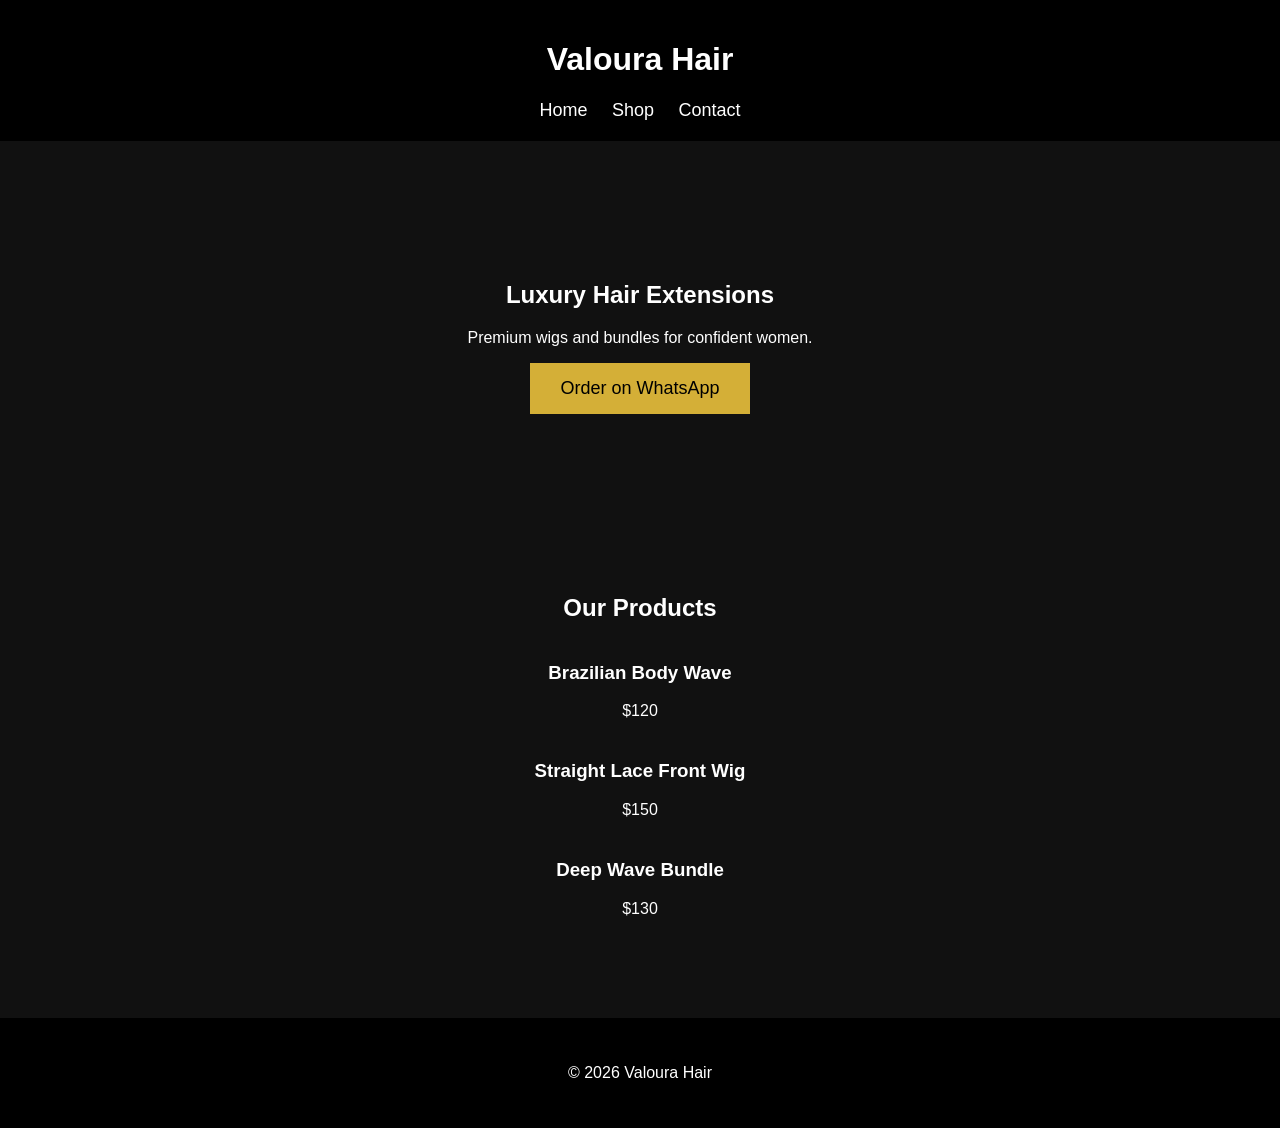
==== index.html @ 753c5654 "Create index.html" ====
<!DOCTYPE html>
<html>
<head>
<title>Valoura Hair</title>

<style>
body{
font-family: Arial;
margin:0;
background:#111;
color:white;
text-align:center;
}

header{
background:black;
padding:20px;
}

nav a{
color:white;
margin:10px;
text-decoration:none;
font-size:18px;
}

.hero{
padding:120px 20px;
}

button{
background:#d4af37;
border:none;
padding:15px 30px;
font-size:18px;
cursor:pointer;
}

.products{
margin-top:60px;
}

.product{
margin:40px;
}
</style>

</head>

<body>

<header>
<h1>Valoura Hair</h1>

<nav>
<a href="#">Home</a>
<a href="#">Shop</a>
<a href="#">Contact</a>
</nav>

</header>

<section class="hero">

<h2>Luxury Hair Extensions</h2>

<p>Premium wigs and bundles for confident women.</p>

<button onclick="window.location.href='https://wa.me/2340000000000'">
Order on WhatsApp
</button>

</section>

<section class="products">

<h2>Our Products</h2>

<div class="product">
<h3>Brazilian Body Wave</h3>
<p>$120</p>
</div>

<div class="product">
<h3>Straight Lace Front Wig</h3>
<p>$150</p>
</div>

<div class="product">
<h3>Deep Wave Bundle</h3>
<p>$130</p>
</div>

</section>

<footer style="margin-top:100px;padding:30px;background:black;">
<p>© 2026 Valoura Hair</p>
</footer>

</body>
</html>
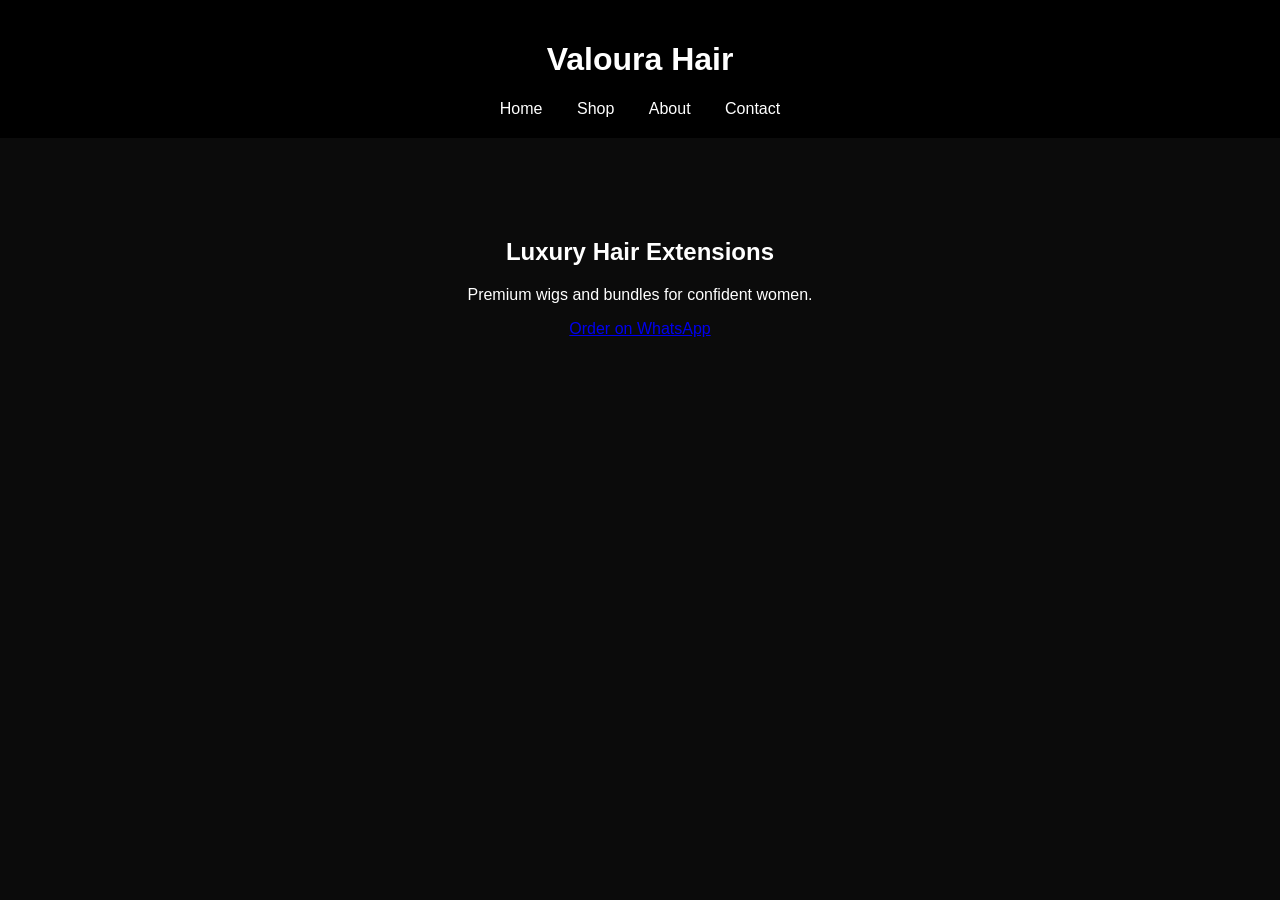
==== commit 5c0107f0: "Update index.html" ====
--- a/index.html
+++ b/index.html
@@ -2,100 +2,30 @@
 <html>
 <head>
 <title>Valoura Hair</title>
-
-<style>
-body{
-font-family: Arial;
-margin:0;
-background:#111;
-color:white;
-text-align:center;
-}
-
-header{
-background:black;
-padding:20px;
-}
-
-nav a{
-color:white;
-margin:10px;
-text-decoration:none;
-font-size:18px;
-}
-
-.hero{
-padding:120px 20px;
-}
-
-button{
-background:#d4af37;
-border:none;
-padding:15px 30px;
-font-size:18px;
-cursor:pointer;
-}
-
-.products{
-margin-top:60px;
-}
-
-.product{
-margin:40px;
-}
-</style>
-
+<link rel="stylesheet" href="style.css">
 </head>
 
 <body>
 
 <header>
 <h1>Valoura Hair</h1>
-
 <nav>
-<a href="#">Home</a>
-<a href="#">Shop</a>
-<a href="#">Contact</a>
+<a href="index.html">Home</a>
+<a href="shop.html">Shop</a>
+<a href="about.html">About</a>
+<a href="contact.html">Contact</a>
 </nav>
-
 </header>
 
 <section class="hero">
-
 <h2>Luxury Hair Extensions</h2>
-
 <p>Premium wigs and bundles for confident women.</p>
 
-<button onclick="window.location.href='https://wa.me/2340000000000'">
+<a class="whatsapp" 
+href="https://wa.me/2348166511475">
 Order on WhatsApp
-</button>
-
+</a>
 </section>
-
-<section class="products">
-
-<h2>Our Products</h2>
-
-<div class="product">
-<h3>Brazilian Body Wave</h3>
-<p>$120</p>
-</div>
-
-<div class="product">
-<h3>Straight Lace Front Wig</h3>
-<p>$150</p>
-</div>
-
-<div class="product">
-<h3>Deep Wave Bundle</h3>
-<p>$130</p>
-</div>
-
-</section>
-
-<footer style="margin-top:100px;padding:30px;background:black;">
-<p>© 2026 Valoura Hair</p>
-</footer>
 
 </body>
 </html>
--- a/style.css
+++ b/style.css
@@ -0,0 +1,62 @@
+body{
+    margin:0;
+    font-family:Arial, Helvetica, sans-serif;
+    background:#0b0b0b;
+    color:white;
+}
+
+header{
+    background:black;
+    padding:20px;
+    text-align:center;
+}
+
+.logo{
+    font-size:28px;
+    font-weight:bold;
+    color:#d4af37;
+}
+
+nav a{
+    margin:0 15px;
+    text-decoration:none;
+    color:white;
+}
+
+.hero{
+    text-align:center;
+    padding:80px 20px;
+}
+
+.button{
+    background:#d4af37;
+    padding:15px 25px;
+    color:black;
+    text-decoration:none;
+    display:inline-block;
+    margin-top:20px;
+    font-weight:bold;
+}
+
+.products{
+    text-align:center;
+    padding:40px;
+}
+
+.product{
+    margin:25px;
+    padding:20px;
+    border:1px solid #333;
+}
+
+.price{
+    color:#d4af37;
+    font-size:20px;
+}
+
+footer{
+    background:black;
+    text-align:center;
+    padding:20px;
+    margin-top:40px;
+}
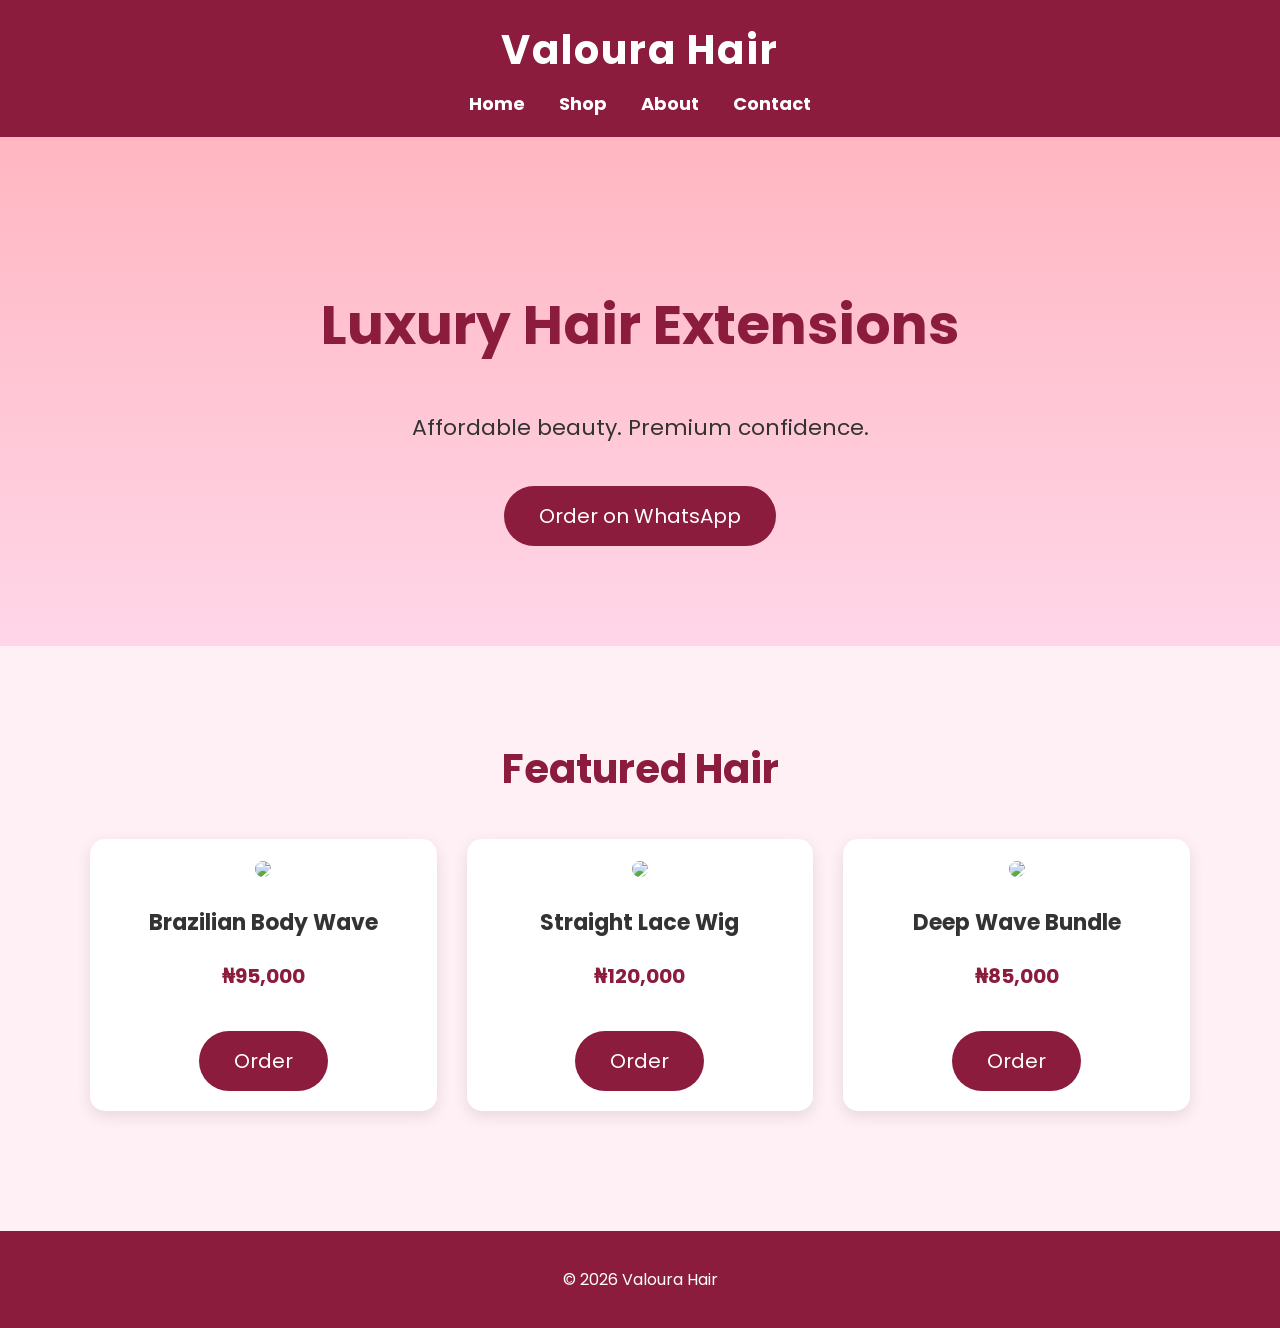
==== commit 657bbc4e: "Update index.html" ====
--- a/index.html
+++ b/index.html
@@ -2,30 +2,91 @@
 <html>
 <head>
 <title>Valoura Hair</title>
+
 <link rel="stylesheet" href="style.css">
+
+<link href="https://fonts.googleapis.com/css2?family=Poppins:wght@400;600&display=swap" rel="stylesheet">
+
 </head>
 
 <body>
 
 <header>
-<h1>Valoura Hair</h1>
+
+<div class="logo">Valoura Hair</div>
+
 <nav>
 <a href="index.html">Home</a>
 <a href="shop.html">Shop</a>
 <a href="about.html">About</a>
 <a href="contact.html">Contact</a>
 </nav>
+
 </header>
 
 <section class="hero">
-<h2>Luxury Hair Extensions</h2>
-<p>Premium wigs and bundles for confident women.</p>
 
-<a class="whatsapp" 
-href="https://wa.me/2348166511475">
+<h1>Luxury Hair Extensions</h1>
+
+<p>Affordable beauty. Premium confidence.</p>
+
+<a class="button" href="https://wa.me/2348166511475">
 Order on WhatsApp
 </a>
+
 </section>
+
+<section class="products">
+
+<h2>Featured Hair</h2>
+
+<div class="product-grid">
+
+<div class="product">
+
+<img src="https://images.unsplash.com/photo-1590159983013-d4ff5fc71b1f">
+
+<h3>Brazilian Body Wave</h3>
+
+<p class="price">₦95,000</p>
+
+<a class="button" href="https://wa.me/2348166511475">Order</a>
+
+</div>
+
+<div class="product">
+
+<img src="https://images.unsplash.com/photo-1605497788044-5a32c7078486">
+
+<h3>Straight Lace Wig</h3>
+
+<p class="price">₦120,000</p>
+
+<a class="button" href="https://wa.me/2348166511475">Order</a>
+
+</div>
+
+<div class="product">
+
+<img src="https://images.unsplash.com/photo-1580618672591-eb180b1a973f">
+
+<h3>Deep Wave Bundle</h3>
+
+<p class="price">₦85,000</p>
+
+<a class="button" href="https://wa.me/2348166511475">Order</a>
+
+</div>
+
+</div>
+
+</section>
+
+<footer>
+
+<p>© 2026 Valoura Hair</p>
+
+</footer>
 
 </body>
 </html>
--- a/style.css
+++ b/style.css
@@ -1,62 +1,112 @@
 body{
-    margin:0;
-    font-family:Arial, Helvetica, sans-serif;
-    background:#0b0b0b;
-    color:white;
+margin:0;
+font-family: 'Poppins', Arial, sans-serif;
+background:#fff0f6;
+color:#333;
 }
 
+/* HEADER */
+
 header{
-    background:black;
-    padding:20px;
-    text-align:center;
+background:#8b1c3d;
+padding:20px;
+text-align:center;
 }
 
 .logo{
-    font-size:28px;
-    font-weight:bold;
-    color:#d4af37;
+font-size:40px;
+color:white;
+font-weight:bold;
+letter-spacing:2px;
+}
+
+nav{
+margin-top:10px;
 }
 
 nav a{
-    margin:0 15px;
-    text-decoration:none;
-    color:white;
+color:white;
+text-decoration:none;
+margin:0 15px;
+font-size:18px;
+font-weight:bold;
 }
 
+/* HERO */
+
 .hero{
-    text-align:center;
-    padding:80px 20px;
+background:linear-gradient(#ffb6c1,#ffd6e8);
+padding:100px 20px;
+text-align:center;
+}
+
+.hero h1{
+font-size:55px;
+color:#8b1c3d;
+}
+
+.hero p{
+font-size:22px;
 }
 
 .button{
-    background:#d4af37;
-    padding:15px 25px;
-    color:black;
-    text-decoration:none;
-    display:inline-block;
-    margin-top:20px;
-    font-weight:bold;
+background:#8b1c3d;
+color:white;
+padding:15px 35px;
+text-decoration:none;
+font-size:20px;
+border-radius:30px;
+display:inline-block;
+margin-top:20px;
 }
 
+/* PRODUCTS */
+
 .products{
-    text-align:center;
-    padding:40px;
+padding:60px 20px;
+text-align:center;
+}
+
+.products h2{
+font-size:40px;
+color:#8b1c3d;
+}
+
+.product-grid{
+display:grid;
+grid-template-columns:repeat(auto-fit,minmax(250px,1fr));
+gap:30px;
+max-width:1100px;
+margin:auto;
+margin-top:40px;
 }
 
 .product{
-    margin:25px;
-    padding:20px;
-    border:1px solid #333;
+background:white;
+padding:20px;
+border-radius:15px;
+box-shadow:0 5px 15px rgba(0,0,0,0.1);
+}
+
+.product img{
+width:100%;
+border-radius:10px;
+}
+
+.product h3{
+font-size:22px;
 }
 
 .price{
-    color:#d4af37;
-    font-size:20px;
+color:#8b1c3d;
+font-size:20px;
+font-weight:bold;
 }
 
 footer{
-    background:black;
-    text-align:center;
-    padding:20px;
-    margin-top:40px;
+background:#8b1c3d;
+color:white;
+text-align:center;
+padding:20px;
+margin-top:60px;
 }
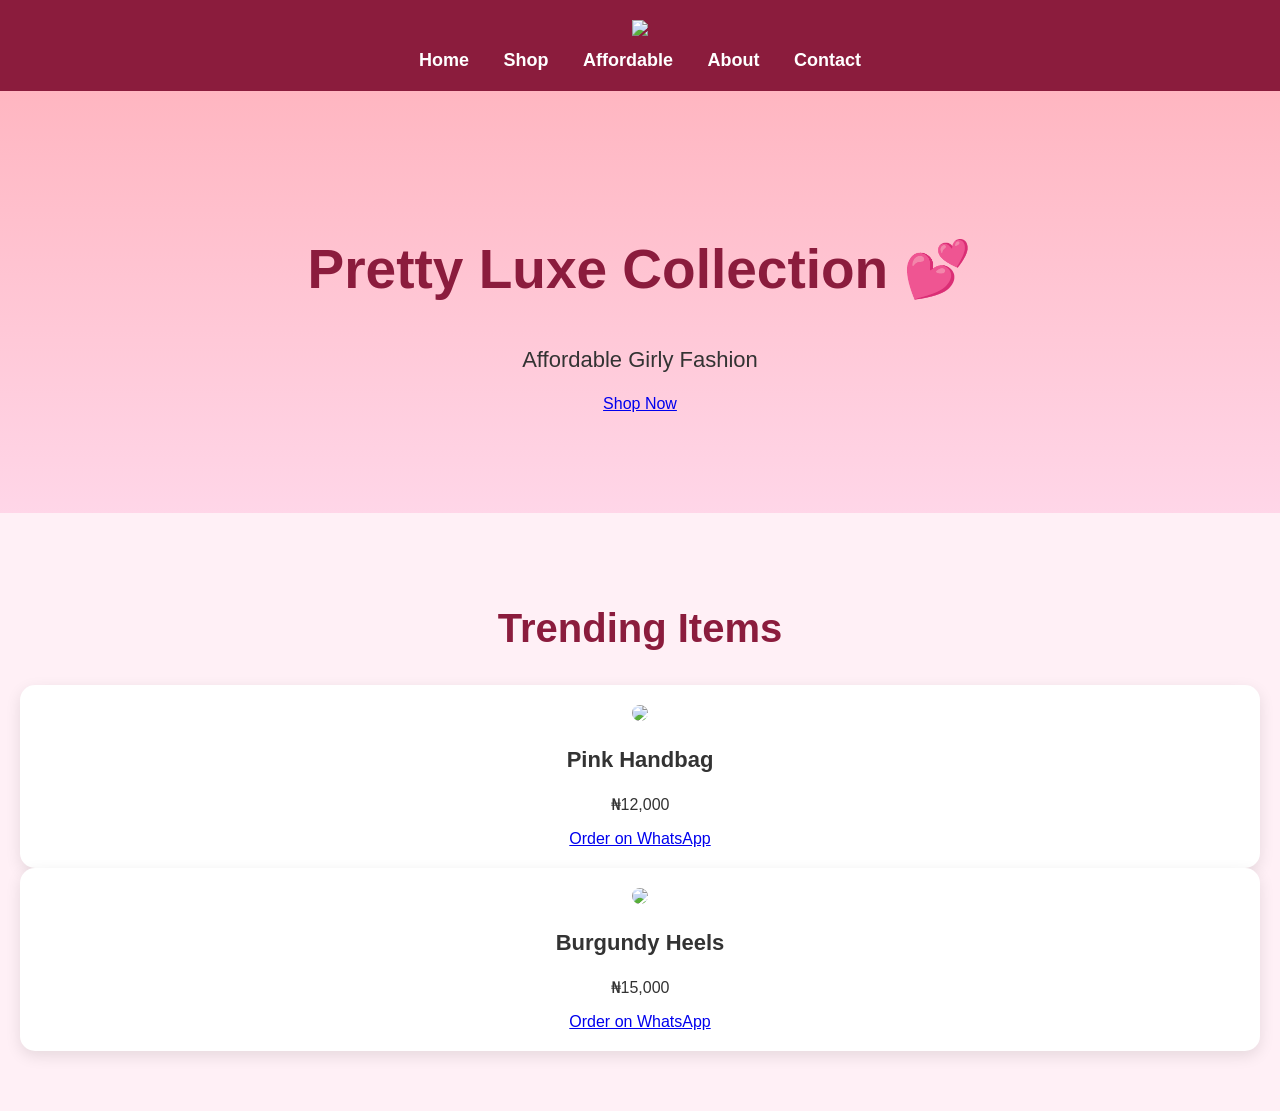
==== commit 28bf9e79: "Update index.html" ====
--- a/index.html
+++ b/index.html
@@ -1,92 +1,60 @@
 <!DOCTYPE html>
 <html>
 <head>
-<title>Valoura Hair</title>
-
+<title>Pretty Luxe Store</title>
 <link rel="stylesheet" href="style.css">
-
-<link href="https://fonts.googleapis.com/css2?family=Poppins:wght@400;600&display=swap" rel="stylesheet">
-
 </head>
 
 <body>
 
 <header>
-
-<div class="logo">Valoura Hair</div>
+<img src="images/logo.png" class="logo">
 
 <nav>
 <a href="index.html">Home</a>
 <a href="shop.html">Shop</a>
+<a href="cheap.html">Affordable</a>
 <a href="about.html">About</a>
 <a href="contact.html">Contact</a>
 </nav>
-
 </header>
 
 <section class="hero">
+<h1>Pretty Luxe Collection 💕</h1>
+<p>Affordable Girly Fashion</p>
 
-<h1>Luxury Hair Extensions</h1>
-
-<p>Affordable beauty. Premium confidence.</p>
-
-<a class="button" href="https://wa.me/2348166511475">
-Order on WhatsApp
-</a>
-
+<a class="shopbtn" href="shop.html">Shop Now</a>
 </section>
 
 <section class="products">
 
-<h2>Featured Hair</h2>
-
-<div class="product-grid">
+<h2>Trending Items</h2>
 
 <div class="product">
 
-<img src="https://images.unsplash.com/photo-1590159983013-d4ff5fc71b1f">
+<img src="images/product1.jpg">
 
-<h3>Brazilian Body Wave</h3>
+<h3>Pink Handbag</h3>
 
-<p class="price">₦95,000</p>
+<p>₦12,000</p>
 
-<a class="button" href="https://wa.me/2348166511475">Order</a>
+<a href="https://wa.me/2348166511475">Order on WhatsApp</a>
 
 </div>
 
 <div class="product">
 
-<img src="https://images.unsplash.com/photo-1605497788044-5a32c7078486">
+<img src="images/product2.jpg">
 
-<h3>Straight Lace Wig</h3>
+<h3>Burgundy Heels</h3>
 
-<p class="price">₦120,000</p>
+<p>₦15,000</p>
 
-<a class="button" href="https://wa.me/2348166511475">Order</a>
-
-</div>
-
-<div class="product">
-
-<img src="https://images.unsplash.com/photo-1580618672591-eb180b1a973f">
-
-<h3>Deep Wave Bundle</h3>
-
-<p class="price">₦85,000</p>
-
-<a class="button" href="https://wa.me/2348166511475">Order</a>
-
-</div>
+<a href="https://wa.me/2348166511475">Order on WhatsApp</a>
 
 </div>
 
 </section>
 
-<footer>
-
-<p>© 2026 Valoura Hair</p>
-
-</footer>
-
 </body>
 </html>
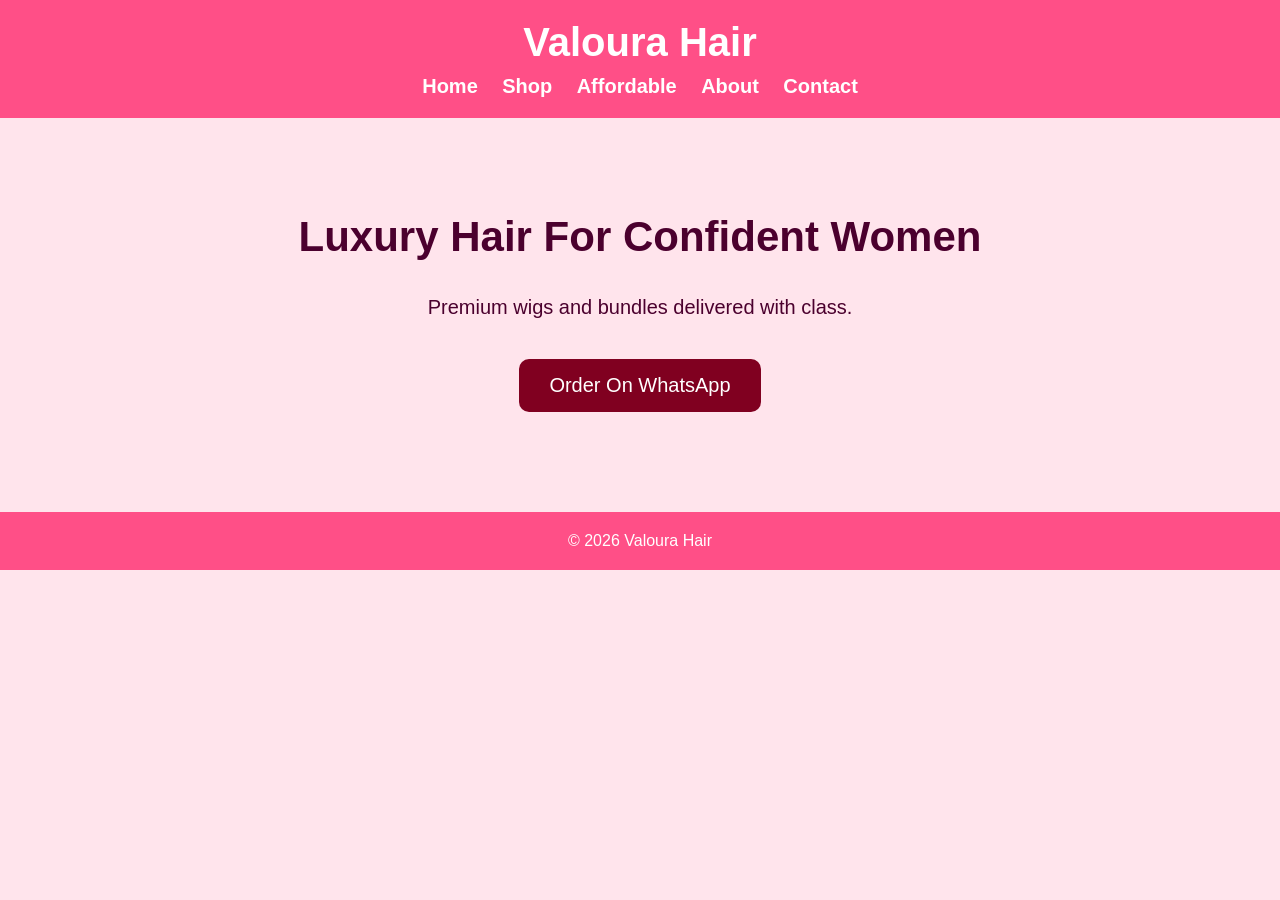
==== commit feaa09b6: "Update index.html" ====
--- a/index.html
+++ b/index.html
@@ -1,60 +1,36 @@
 <!DOCTYPE html>
 <html>
 <head>
-<title>Pretty Luxe Store</title>
+<meta name="viewport" content="width=device-width, initial-scale=1.0">
 <link rel="stylesheet" href="style.css">
+<title>Valoura Hair</title>
 </head>
 
 <body>
 
 <header>
-<img src="images/logo.png" class="logo">
-
+<h1>Valoura Hair</h1>
 <nav>
 <a href="index.html">Home</a>
 <a href="shop.html">Shop</a>
-<a href="cheap.html">Affordable</a>
+<a href="affordable.html">Affordable</a>
 <a href="about.html">About</a>
 <a href="contact.html">Contact</a>
 </nav>
 </header>
 
 <section class="hero">
-<h1>Pretty Luxe Collection 💕</h1>
-<p>Affordable Girly Fashion</p>
+<h2>Luxury Hair For Confident Women</h2>
+<p>Premium wigs and bundles delivered with class.</p>
 
-<a class="shopbtn" href="shop.html">Shop Now</a>
+<a class="button" href="https://wa.me/2348166511475">
+Order On WhatsApp
+</a>
 </section>
 
-<section class="products">
-
-<h2>Trending Items</h2>
-
-<div class="product">
-
-<img src="images/product1.jpg">
-
-<h3>Pink Handbag</h3>
-
-<p>₦12,000</p>
-
-<a href="https://wa.me/2348166511475">Order on WhatsApp</a>
-
-</div>
-
-<div class="product">
-
-<img src="images/product2.jpg">
-
-<h3>Burgundy Heels</h3>
-
-<p>₦15,000</p>
-
-<a href="https://wa.me/2348166511475">Order on WhatsApp</a>
-
-</div>
-
-</section>
+<footer>
+© 2026 Valoura Hair
+</footer>
 
 </body>
 </html>
--- a/style.css
+++ b/style.css
@@ -1,23 +1,20 @@
 body{
 margin:0;
-font-family: 'Poppins', Arial, sans-serif;
-background:#fff0f6;
-color:#333;
+font-family:Poppins, Arial;
+background:#ffe4ec;
+color:#4b002e;
 }
 
-/* HEADER */
-
 header{
-background:#8b1c3d;
+background:#ff4f87;
 padding:20px;
 text-align:center;
+color:white;
 }
 
-.logo{
+header h1{
+margin:0;
 font-size:40px;
-color:white;
-font-weight:bold;
-letter-spacing:2px;
 }
 
 nav{
@@ -27,86 +24,64 @@
 nav a{
 color:white;
 text-decoration:none;
-margin:0 15px;
-font-size:18px;
+margin:10px;
+font-size:20px;
 font-weight:bold;
 }
 
-/* HERO */
-
 .hero{
-background:linear-gradient(#ffb6c1,#ffd6e8);
-padding:100px 20px;
 text-align:center;
+padding:60px 20px;
 }
 
-.hero h1{
-font-size:55px;
-color:#8b1c3d;
+.hero h2{
+font-size:42px;
 }
 
 .hero p{
-font-size:22px;
+font-size:20px;
 }
 
 .button{
-background:#8b1c3d;
+background:#800020;
 color:white;
-padding:15px 35px;
+padding:15px 30px;
 text-decoration:none;
+border-radius:10px;
 font-size:20px;
-border-radius:30px;
 display:inline-block;
 margin-top:20px;
 }
 
-/* PRODUCTS */
-
 .products{
-padding:60px 20px;
-text-align:center;
+display:grid;
+grid-template-columns:1fr;
+gap:25px;
+padding:30px;
 }
 
-.products h2{
-font-size:40px;
-color:#8b1c3d;
+.card{
+background:white;
+border-radius:15px;
+padding:25px;
+text-align:center;
+box-shadow:0 10px 20px rgba(0,0,0,0.1);
 }
 
-.product-grid{
-display:grid;
-grid-template-columns:repeat(auto-fit,minmax(250px,1fr));
-gap:30px;
-max-width:1100px;
-margin:auto;
-margin-top:40px;
-}
-
-.product{
-background:white;
-padding:20px;
-border-radius:15px;
-box-shadow:0 5px 15px rgba(0,0,0,0.1);
-}
-
-.product img{
-width:100%;
-border-radius:10px;
-}
-
-.product h3{
-font-size:22px;
+.card h3{
+font-size:26px;
 }
 
 .price{
-color:#8b1c3d;
-font-size:20px;
+font-size:22px;
 font-weight:bold;
+color:#800020;
 }
 
 footer{
-background:#8b1c3d;
+background:#ff4f87;
 color:white;
 text-align:center;
 padding:20px;
-margin-top:60px;
+margin-top:40px;
 }
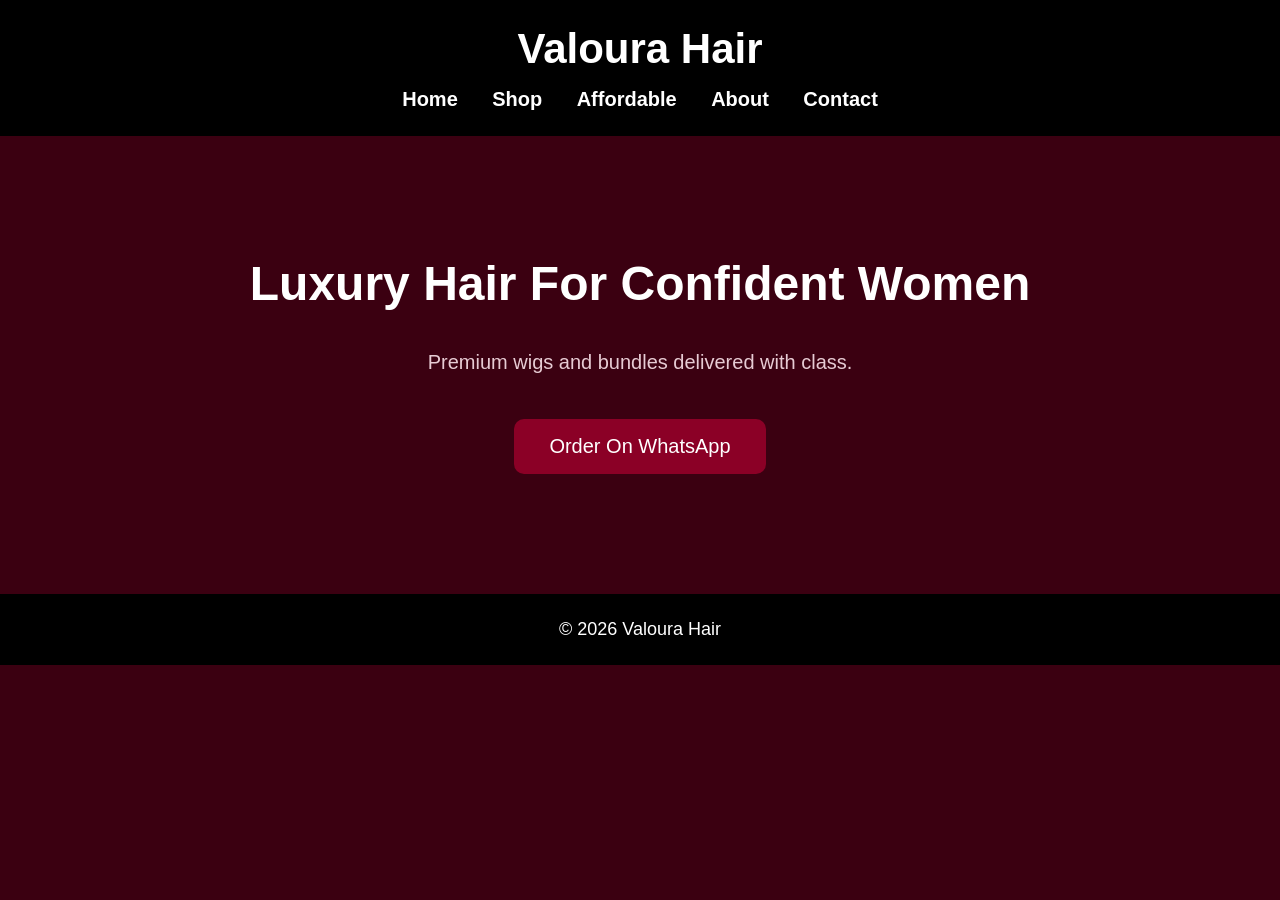
==== commit 0712d319: "Update index.html" ====
--- a/index.html
+++ b/index.html
@@ -1,15 +1,16 @@
 <!DOCTYPE html>
 <html>
+
 <head>
-<meta name="viewport" content="width=device-width, initial-scale=1.0">
+<title>Valoura Hair</title>
 <link rel="stylesheet" href="style.css">
-<title>Valoura Hair</title>
 </head>
 
 <body>
 
 <header>
 <h1>Valoura Hair</h1>
+
 <nav>
 <a href="index.html">Home</a>
 <a href="shop.html">Shop</a>
@@ -20,12 +21,13 @@
 </header>
 
 <section class="hero">
+
 <h2>Luxury Hair For Confident Women</h2>
+
 <p>Premium wigs and bundles delivered with class.</p>
 
-<a class="button" href="https://wa.me/2348166511475">
-Order On WhatsApp
-</a>
+<a class="button" href="https://wa.me/2348166511475">Order On WhatsApp</a>
+
 </section>
 
 <footer>
--- a/style.css
+++ b/style.css
@@ -1,87 +1,89 @@
 body{
 margin:0;
-font-family:Poppins, Arial;
-background:#ffe4ec;
-color:#4b002e;
+font-family:Arial, Helvetica, sans-serif;
+background:#3b0011;
+color:white;
 }
 
 header{
-background:#ff4f87;
-padding:20px;
+background:black;
+padding:25px;
 text-align:center;
-color:white;
 }
 
 header h1{
 margin:0;
-font-size:40px;
+font-size:42px;
 }
 
 nav{
-margin-top:10px;
+margin-top:15px;
 }
 
 nav a{
 color:white;
 text-decoration:none;
-margin:10px;
+margin:15px;
 font-size:20px;
 font-weight:bold;
 }
 
 .hero{
 text-align:center;
-padding:60px 20px;
+padding:80px 20px;
 }
 
 .hero h2{
-font-size:42px;
+font-size:48px;
 }
 
 .hero p{
 font-size:20px;
+color:#e7cbd4;
 }
 
 .button{
-background:#800020;
+background:#8b0026;
 color:white;
-padding:15px 30px;
+padding:16px 35px;
 text-decoration:none;
 border-radius:10px;
 font-size:20px;
 display:inline-block;
-margin-top:20px;
+margin-top:25px;
 }
 
 .products{
 display:grid;
-grid-template-columns:1fr;
-gap:25px;
-padding:30px;
+grid-template-columns:repeat(auto-fit,minmax(250px,1fr));
+gap:30px;
+padding:40px;
 }
 
 .card{
 background:white;
+color:#3b0011;
 border-radius:15px;
 padding:25px;
 text-align:center;
-box-shadow:0 10px 20px rgba(0,0,0,0.1);
+box-shadow:0 10px 25px rgba(0,0,0,0.3);
 }
 
-.card h3{
-font-size:26px;
+.card img{
+width:100%;
+border-radius:10px;
 }
 
 .price{
 font-size:22px;
 font-weight:bold;
-color:#800020;
+margin:10px 0;
 }
 
 footer{
-background:#ff4f87;
-color:white;
+background:black;
 text-align:center;
-padding:20px;
+padding:25px;
 margin-top:40px;
+font-size:18px;
 }
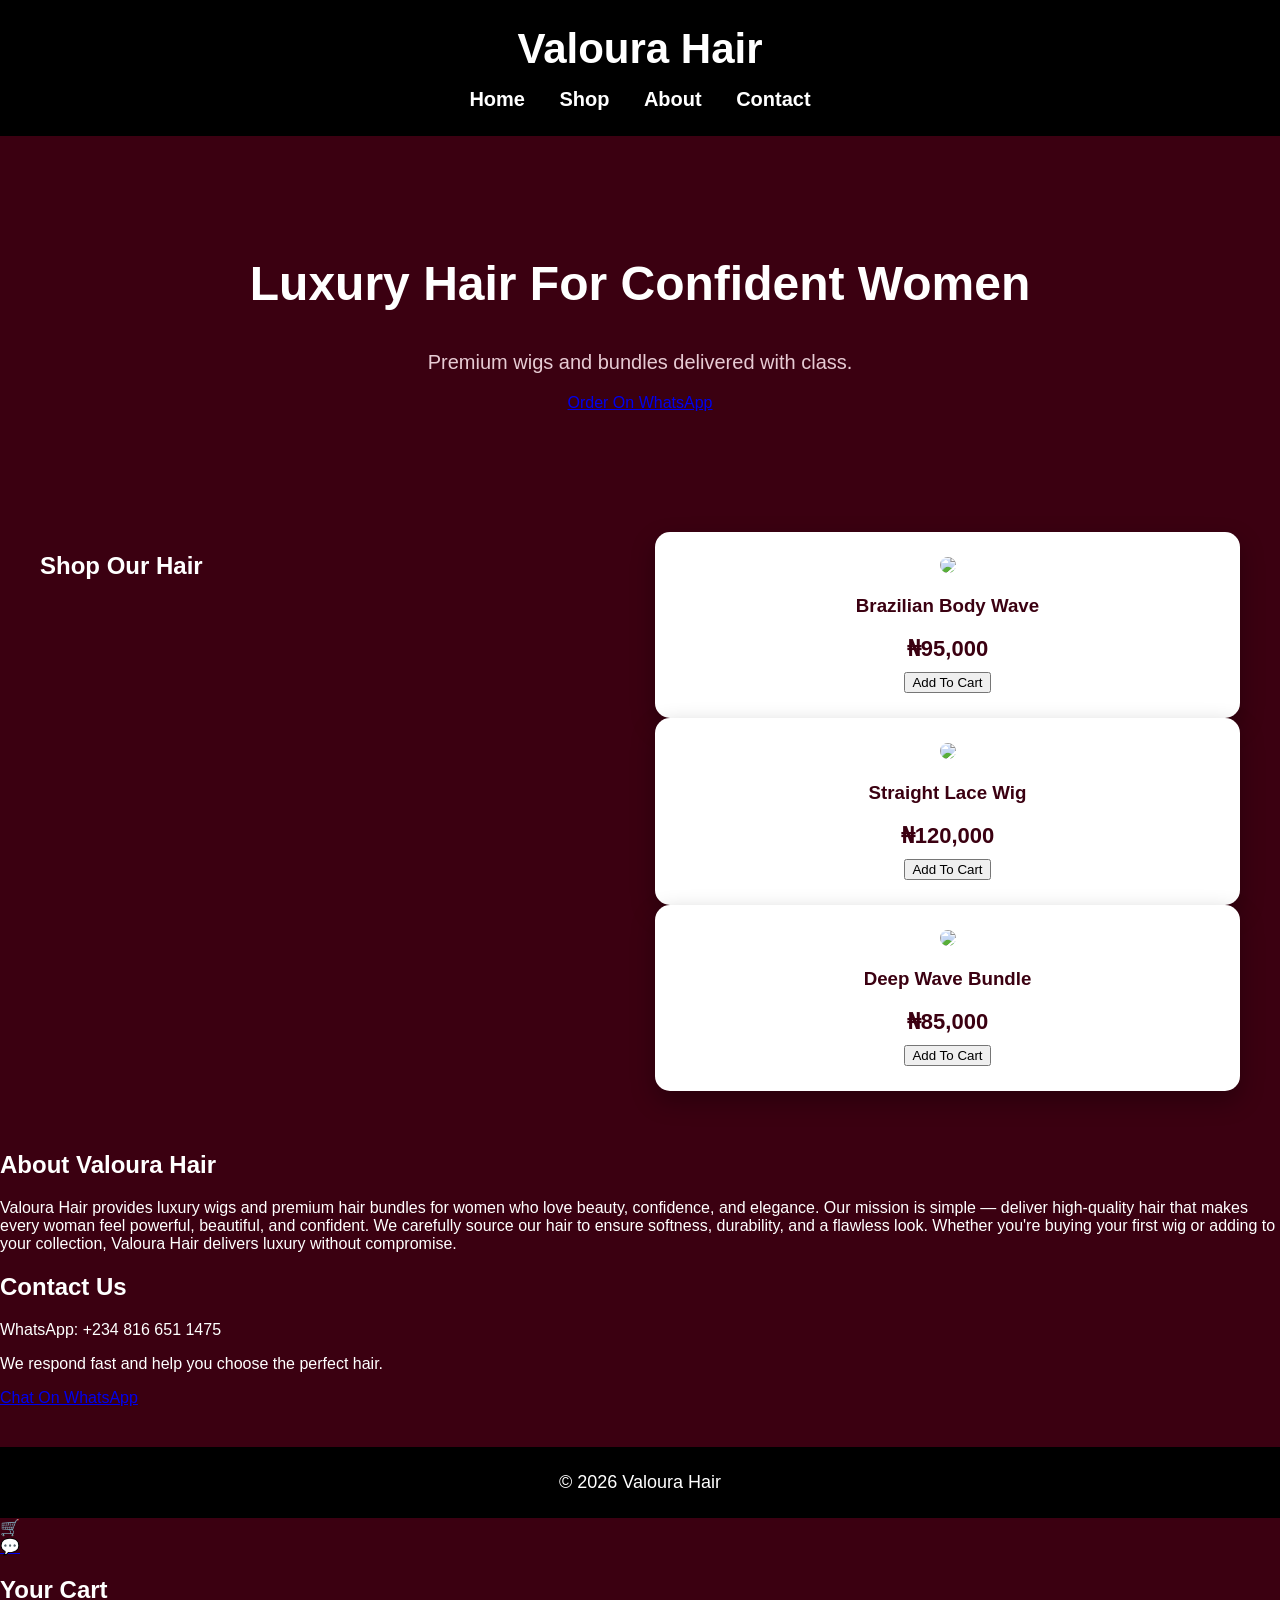
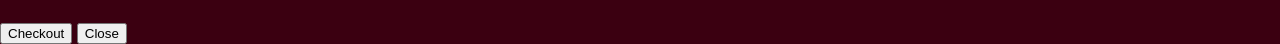
==== commit ae25edca: "Update index.html" ====
--- a/index.html
+++ b/index.html
@@ -2,23 +2,30 @@
 <html>
 
 <head>
+
+<meta name="viewport" content="width=device-width, initial-scale=1">
+
 <title>Valoura Hair</title>
+
 <link rel="stylesheet" href="style.css">
+
 </head>
 
 <body>
 
 <header>
+
 <h1>Valoura Hair</h1>
 
 <nav>
-<a href="index.html">Home</a>
-<a href="shop.html">Shop</a>
-<a href="affordable.html">Affordable</a>
-<a href="about.html">About</a>
-<a href="contact.html">Contact</a>
+<a href="#">Home</a>
+<a href="#shop">Shop</a>
+<a href="#about">About</a>
+<a href="#contact">Contact</a>
 </nav>
+
 </header>
+
 
 <section class="hero">
 
@@ -26,13 +33,132 @@
 
 <p>Premium wigs and bundles delivered with class.</p>
 
-<a class="button" href="https://wa.me/2348166511475">Order On WhatsApp</a>
+<a class="main-btn" href="https://wa.me/2348166511475">Order On WhatsApp</a>
 
 </section>
 
+
+<section id="shop" class="products">
+
+<h2 class="section-title">Shop Our Hair</h2>
+
+<div class="grid">
+
+
+<div class="card">
+
+<img src="https://i.imgur.com/e6Z6Z9x.jpg">
+
+<h3>Brazilian Body Wave</h3>
+
+<p class="price">₦95,000</p>
+
+<button onclick="addToCart('Brazilian Body Wave',95000)">Add To Cart</button>
+
+</div>
+
+
+<div class="card">
+
+<img src="https://i.imgur.com/Dp4R8GQ.jpg">
+
+<h3>Straight Lace Wig</h3>
+
+<p class="price">₦120,000</p>
+
+<button onclick="addToCart('Straight Lace Wig',120000)">Add To Cart</button>
+
+</div>
+
+
+<div class="card">
+
+<img src="https://i.imgur.com/dqQX1Kk.jpg">
+
+<h3>Deep Wave Bundle</h3>
+
+<p class="price">₦85,000</p>
+
+<button onclick="addToCart('Deep Wave Bundle',85000)">Add To Cart</button>
+
+</div>
+
+</div>
+
+</section>
+
+
+
+<section id="about" class="about">
+
+<h2>About Valoura Hair</h2>
+
+<p>
+
+Valoura Hair provides luxury wigs and premium hair bundles for women who love beauty, confidence, and elegance.
+
+Our mission is simple — deliver high-quality hair that makes every woman feel powerful, beautiful, and confident.
+
+We carefully source our hair to ensure softness, durability, and a flawless look.
+
+Whether you're buying your first wig or adding to your collection, Valoura Hair delivers luxury without compromise.
+
+</p>
+
+</section>
+
+
+
+<section id="contact" class="contact">
+
+<h2>Contact Us</h2>
+
+<p>WhatsApp: +234 816 651 1475</p>
+
+<p>We respond fast and help you choose the perfect hair.</p>
+
+<a class="main-btn" href="https://wa.me/2348166511475">Chat On WhatsApp</a>
+
+</section>
+
+
+
 <footer>
+
 © 2026 Valoura Hair
+
 </footer>
 
+
+
+<div class="cart-btn" onclick="openCart()">
+🛒
+</div>
+
+
+<div class="whatsapp">
+<a href="https://wa.me/2348166511475">💬</a>
+</div>
+
+
+
+<div id="cart">
+
+<h2>Your Cart</h2>
+
+<ul id="cart-items"></ul>
+
+<p id="total"></p>
+
+<button onclick="checkout()">Checkout</button>
+
+<button onclick="closeCart()">Close</button>
+
+</div>
+
+
+<script src="script.js"></script>
+
 </body>
+
 </html>
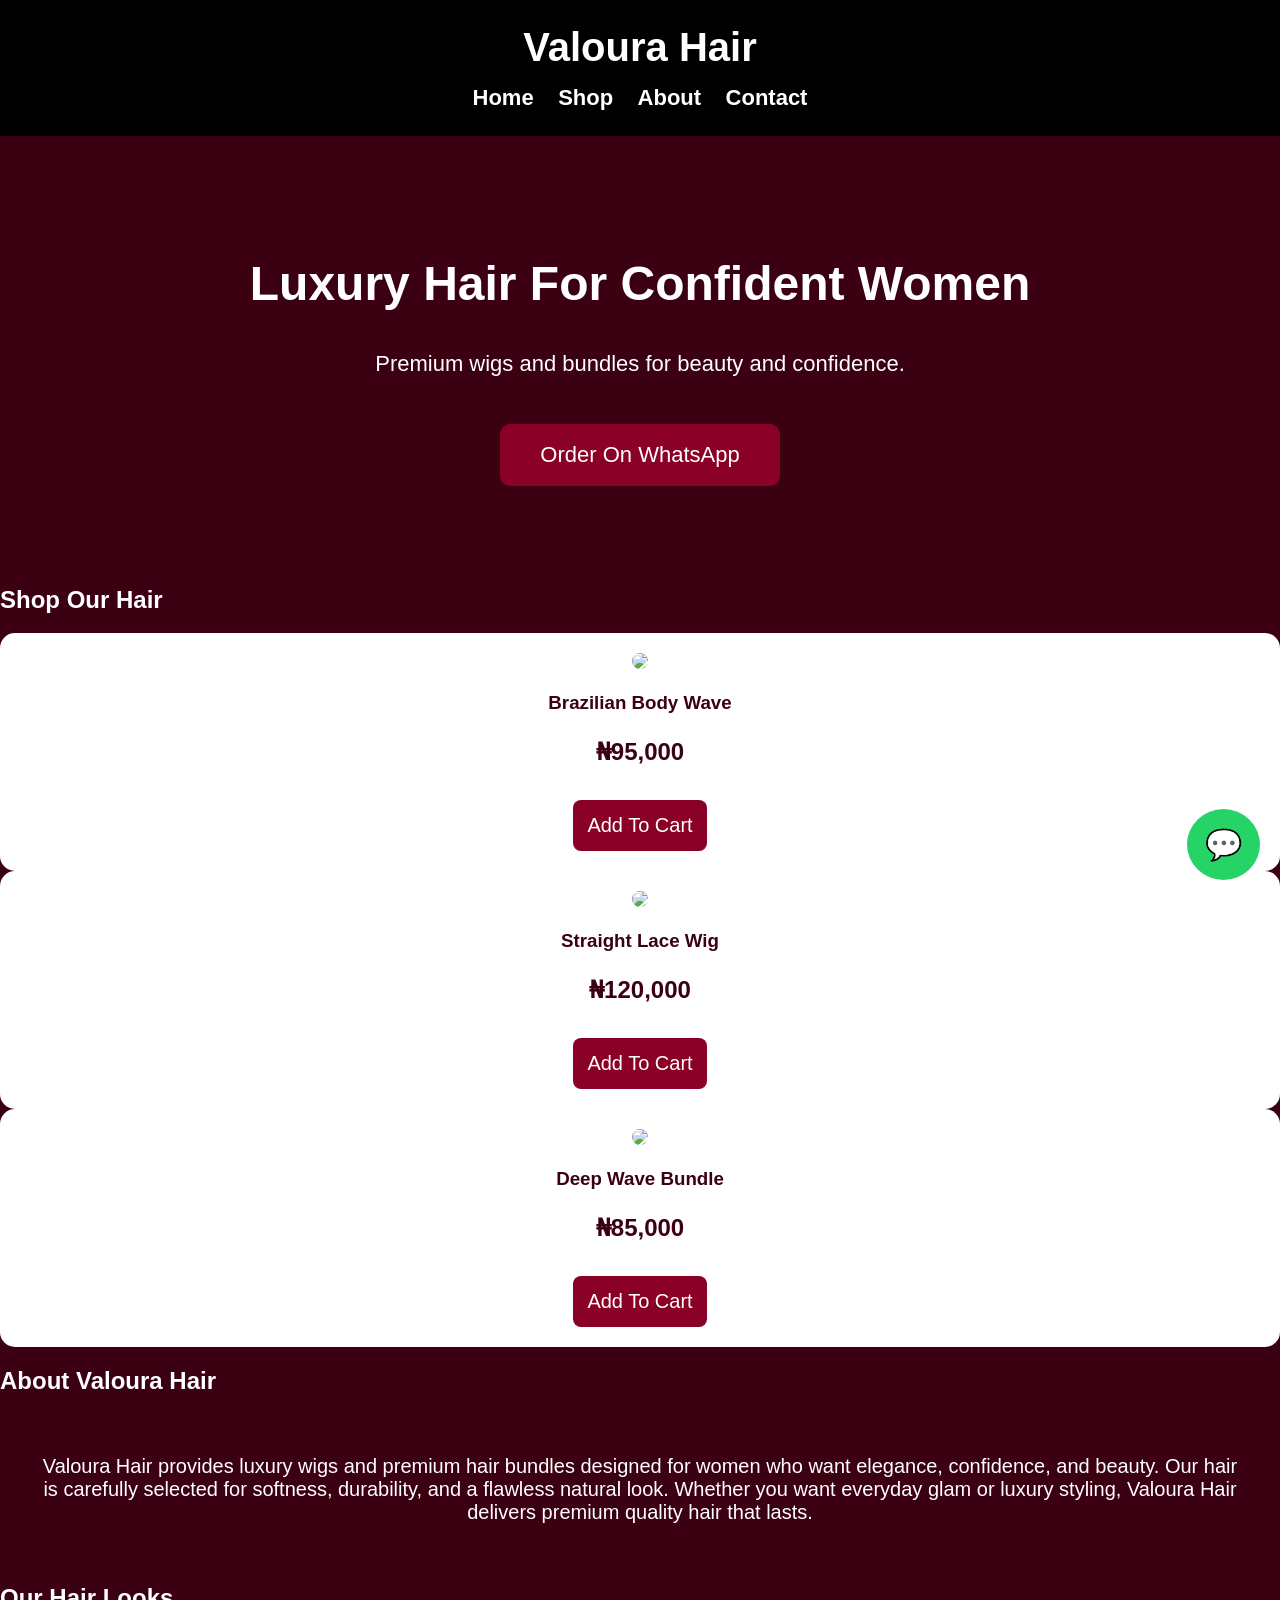
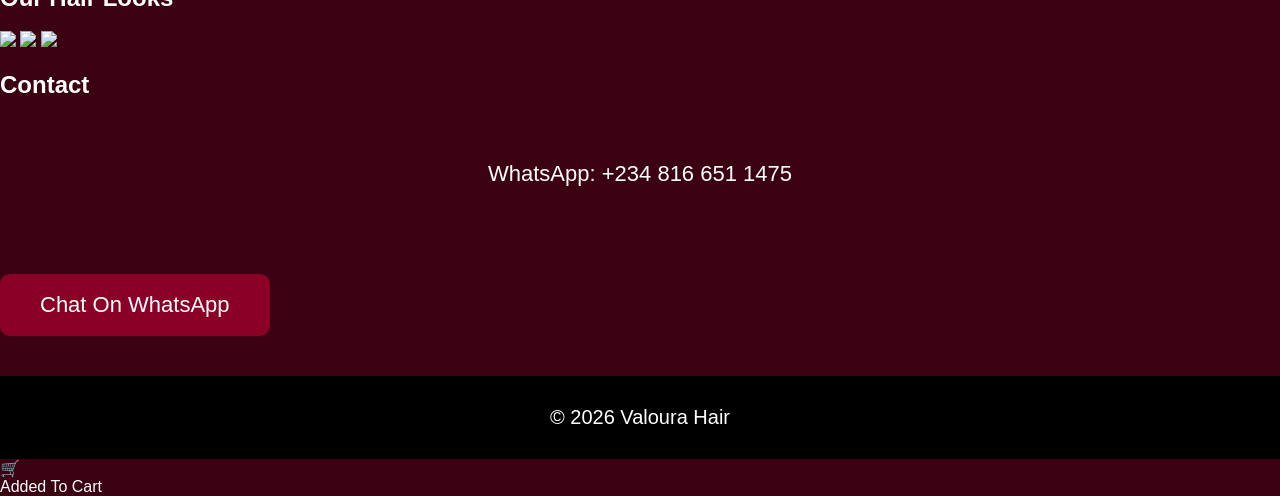
==== commit f12333b7: "Update index.html" ====
--- a/index.html
+++ b/index.html
@@ -31,18 +31,20 @@
 
 <h2>Luxury Hair For Confident Women</h2>
 
-<p>Premium wigs and bundles delivered with class.</p>
+<p>Premium wigs and bundles for beauty and confidence.</p>
 
-<a class="main-btn" href="https://wa.me/2348166511475">Order On WhatsApp</a>
+<a class="main-btn" href="https://wa.me/2348166511475">
+Order On WhatsApp
+</a>
 
 </section>
 
 
-<section id="shop" class="products">
+<section id="shop">
 
-<h2 class="section-title">Shop Our Hair</h2>
+<h2 class="title">Shop Our Hair</h2>
 
-<div class="grid">
+<div class="products">
 
 
 <div class="card">
@@ -53,7 +55,9 @@
 
 <p class="price">₦95,000</p>
 
-<button onclick="addToCart('Brazilian Body Wave',95000)">Add To Cart</button>
+<button onclick="addToCart('Brazilian Body Wave',95000)">
+Add To Cart
+</button>
 
 </div>
 
@@ -66,7 +70,9 @@
 
 <p class="price">₦120,000</p>
 
-<button onclick="addToCart('Straight Lace Wig',120000)">Add To Cart</button>
+<button onclick="addToCart('Straight Lace Wig',120000)">
+Add To Cart
+</button>
 
 </div>
 
@@ -79,9 +85,12 @@
 
 <p class="price">₦85,000</p>
 
-<button onclick="addToCart('Deep Wave Bundle',85000)">Add To Cart</button>
+<button onclick="addToCart('Deep Wave Bundle',85000)">
+Add To Cart
+</button>
 
 </div>
+
 
 </div>
 
@@ -89,19 +98,17 @@
 
 
 
-<section id="about" class="about">
+<section id="about">
 
-<h2>About Valoura Hair</h2>
+<h2 class="title">About Valoura Hair</h2>
 
-<p>
+<p class="about">
 
-Valoura Hair provides luxury wigs and premium hair bundles for women who love beauty, confidence, and elegance.
+Valoura Hair provides luxury wigs and premium hair bundles designed for women who want elegance, confidence, and beauty.
 
-Our mission is simple — deliver high-quality hair that makes every woman feel powerful, beautiful, and confident.
+Our hair is carefully selected for softness, durability, and a flawless natural look.
 
-We carefully source our hair to ensure softness, durability, and a flawless look.
-
-Whether you're buying your first wig or adding to your collection, Valoura Hair delivers luxury without compromise.
+Whether you want everyday glam or luxury styling, Valoura Hair delivers premium quality hair that lasts.
 
 </p>
 
@@ -109,15 +116,37 @@
 
 
 
-<section id="contact" class="contact">
+<section id="instagram">
 
-<h2>Contact Us</h2>
+<h2 class="title">Our Hair Looks</h2>
 
-<p>WhatsApp: +234 816 651 1475</p>
+<div class="insta">
 
-<p>We respond fast and help you choose the perfect hair.</p>
+<img src="https://i.imgur.com/e6Z6Z9x.jpg">
+<img src="https://i.imgur.com/Dp4R8GQ.jpg">
+<img src="https://i.imgur.com/dqQX1Kk.jpg">
 
-<a class="main-btn" href="https://wa.me/2348166511475">Chat On WhatsApp</a>
+</div>
+
+</section>
+
+
+
+<section id="contact">
+
+<h2 class="title">Contact</h2>
+
+<p class="contact">
+
+WhatsApp: +234 816 651 1475
+
+</p>
+
+<a class="main-btn" href="https://wa.me/2348166511475">
+
+Chat On WhatsApp
+
+</a>
 
 </section>
 
@@ -131,13 +160,12 @@
 
 
 
-<div class="cart-btn" onclick="openCart()">
-🛒
-</div>
-
+<div class="cart-icon" onclick="openCart()">🛒</div>
 
 <div class="whatsapp">
+
 <a href="https://wa.me/2348166511475">💬</a>
+
 </div>
 
 
@@ -157,6 +185,9 @@
 </div>
 
 
+
+<div id="popup">Added To Cart</div>
+
 <script src="script.js"></script>
 
 </body>
--- a/style.css
+++ b/style.css
@@ -1,19 +1,19 @@
 body{
 margin:0;
-font-family:Arial, Helvetica, sans-serif;
+font-family:Arial;
 background:#3b0011;
 color:white;
 }
 
 header{
 background:black;
+text-align:center;
 padding:25px;
-text-align:center;
 }
 
 header h1{
+font-size:40px;
 margin:0;
-font-size:42px;
 }
 
 nav{
@@ -23,8 +23,8 @@
 nav a{
 color:white;
 text-decoration:none;
-margin:15px;
-font-size:20px;
+margin:10px;
+font-size:22px;
 font-weight:bold;
 }
 
@@ -38,35 +38,39 @@
 }
 
 .hero p{
-font-size:20px;
-color:#e7cbd4;
+font-size:22px;
 }
 
-.button{
+.main-btn{
 background:#8b0026;
 color:white;
-padding:16px 35px;
+padding:18px 40px;
+font-size:22px;
+border-radius:10px;
 text-decoration:none;
-border-radius:10px;
-font-size:20px;
 display:inline-block;
 margin-top:25px;
 }
 
-.products{
+.section-title{
+text-align:center;
+font-size:36px;
+margin-top:60px;
+}
+
+.grid{
 display:grid;
-grid-template-columns:repeat(auto-fit,minmax(250px,1fr));
+grid-template-columns:1fr;
 gap:30px;
-padding:40px;
+padding:30px;
 }
 
 .card{
 background:white;
 color:#3b0011;
 border-radius:15px;
-padding:25px;
+padding:20px;
 text-align:center;
-box-shadow:0 10px 25px rgba(0,0,0,0.3);
 }
 
 .card img{
@@ -75,15 +79,87 @@
 }
 
 .price{
+font-size:24px;
+font-weight:bold;
+}
+
+.card button{
+background:#8b0026;
+color:white;
+border:none;
+padding:14px;
+font-size:20px;
+border-radius:8px;
+margin-top:10px;
+}
+
+.about{
+padding:40px;
+font-size:20px;
+text-align:center;
+}
+
+.contact{
+padding:40px;
+text-align:center;
 font-size:22px;
-font-weight:bold;
-margin:10px 0;
 }
 
 footer{
 background:black;
 text-align:center;
-padding:25px;
+padding:30px;
+font-size:20px;
 margin-top:40px;
+}
+
+
+.cart-btn{
+position:fixed;
+bottom:90px;
+right:20px;
+background:#8b0026;
+color:white;
+font-size:28px;
+padding:18px;
+border-radius:50%;
+cursor:pointer;
+}
+
+.whatsapp{
+position:fixed;
+bottom:20px;
+right:20px;
+background:#25D366;
+font-size:30px;
+padding:18px;
+border-radius:50%;
+}
+
+.whatsapp a{
+color:white;
+text-decoration:none;
+}
+
+#cart{
+position:fixed;
+top:0;
+right:-100%;
+width:80%;
+height:100%;
+background:white;
+color:black;
+padding:20px;
+transition:0.4s;
+overflow:auto;
+}
+
+#cart h2{
+font-size:30px;
+}
+
+#cart button{
+padding:12px;
 font-size:18px;
+margin:10px;
 }
